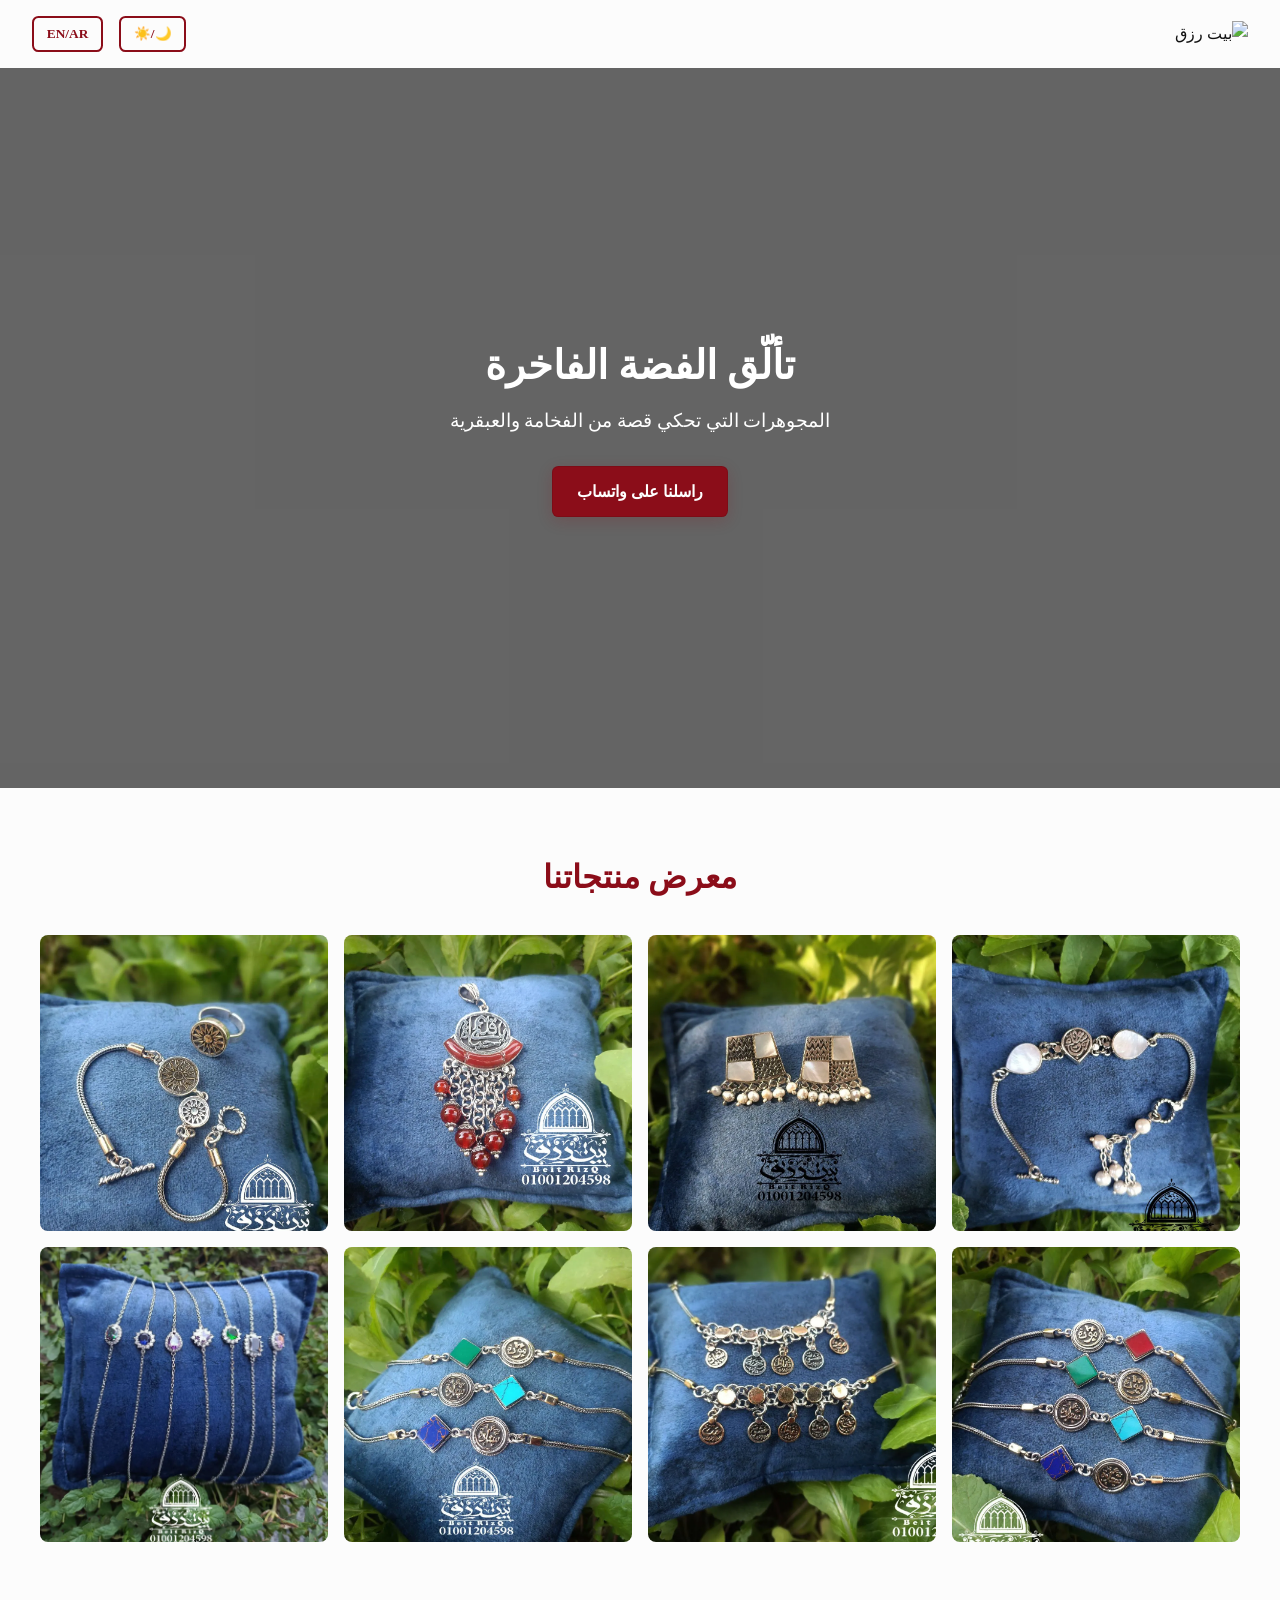
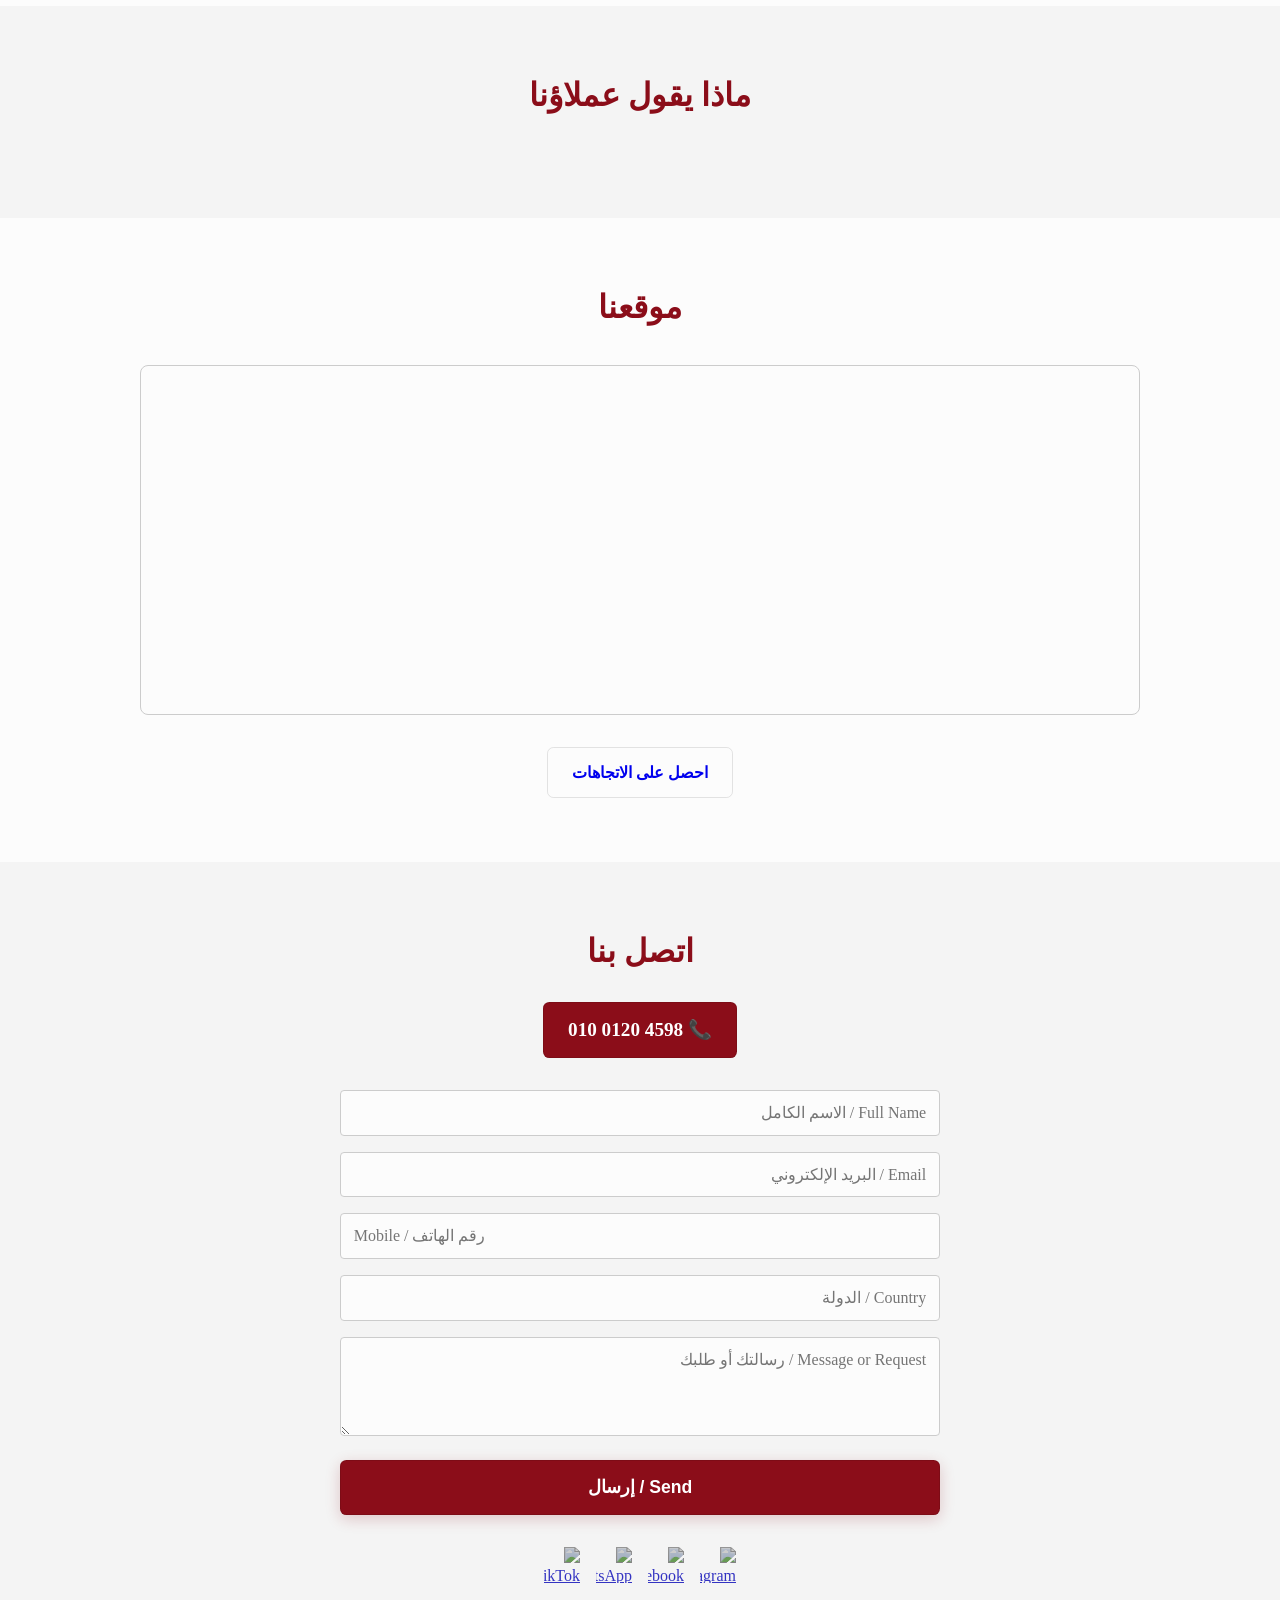
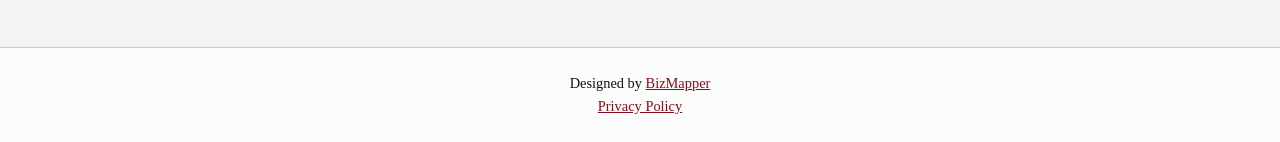
==== index.html @ 174e09ca "VS Code ElfSight" ====
<!DOCTYPE html>
<html lang="ar" dir="rtl" data-theme="light">
<head>
  <meta charset="UTF-8">
  <meta http-equiv="X-UA-Compatible" content="IE=edge">
  <meta name="viewport" content="width=device-width, initial-scale=1.0">
  <title>بيت رزق – Luxury Silver Shop</title>
  <meta name="description" content="بيت رزق هو متجر فضة فاخر يقدم قطعاً يدوية عالية الجودة من الأساور، الخواتم والقلائد المصنوعة بحرفية عربية أصيلة.">
  <meta property="og:title" content="بيت رزق – Luxury Silver Shop">
  <meta property="og:description" content="Explore premium handcrafted silver jewelry. Elegant, authentic, and made with love.">
  <meta property="og:image" content="Images/Silver Logo (1).png">
  <meta property="og:url" content="https://beit-rizq.github.io/">
  <meta property="og:type" content="website">
  <meta name="twitter:card" content="summary_large_image">
  <meta name="twitter:title" content="بيت رزق – Luxury Silver Shop">
  <meta name="twitter:description" content="Explore premium handcrafted silver jewelry. Elegant, authentic, and made with love.">
  <meta name="twitter:image" content="Images/Silver Logo (1).png">
  <meta http-equiv="Cache-Control" content="max-age=31536000, must-revalidate">
  <meta name="referrer" content="strict-origin-when-cross-origin">
  <link rel="preload" href="Images/Silver Logo (1).png" as="image">
  <link href="https://fonts.googleapis.com/css2?family=Amiri:wght@400;700&family=Playfair+Display:ital,wght@0,400;0,700;1,400&display=swap" rel="preload" as="style" onload="this.onload=null;this.rel='stylesheet'">
  <noscript><link rel="stylesheet" href="https://fonts.googleapis.com/css2?family=Amiri:wght@400;700&family=Playfair+Display:ital,wght@0,400;0,700;1,400&display=swap"></noscript>
  <script type="application/ld+json">
  {
    "@context": "https://schema.org",
    "@type": "JewelryStore",
    "name": "بيت رزق",
    "alternateName": "Beit Rizq",
    "url": "https://beit-rizq.github.io/",
  "logo": "Images/Silver Logo (1).png",
    "telephone": "+20-10-0120-4598",
    "address": {
      "@type": "PostalAddress",
      "streetAddress": "",
      "addressLocality": "Cairo",
      "addressCountry": "EG"
    },
    "openingHoursSpecification": [
      {"dayOfWeek":"Monday","opens":"11:45","closes":"23:00"},
      {"dayOfWeek":"Tuesday","opens":"11:45","closes":"23:00"},
      {"dayOfWeek":"Wednesday","opens":"11:45","closes":"23:00"},
      {"dayOfWeek":"Thursday","opens":"11:45","closes":"23:00"},
      {"dayOfWeek":"Friday","opens":"13:45","closes":"23:00"},
      {"dayOfWeek":"Saturday","opens":"12:00","closes":"23:00"},
      {"dayOfWeek":"Sunday","opens":"00:00","closes":"23:00"}
    ],
    "sameAs": [
      "https://www.instagram.com/beitrizq",
      "https://www.facebook.com/BeitRizq",
      "https://www.tiktok.com/@beitrizq"
    ]
  }
  </script>
  <link rel="icon" href="Images/Logo (1).svg" type="image/svg+xml">
  <!-- Basic security meta (prefer to set these as server headers) -->
  <meta http-equiv="Content-Security-Policy" content="default-src 'self' https:; script-src 'self' https://elfsightcdn.com 'unsafe-inline'; img-src 'self' data: https:; style-src 'self' https://fonts.googleapis.com 'unsafe-inline'; frame-src https://www.google.com;">
  <meta http-equiv="X-Frame-Options" content="SAMEORIGIN">
  <link rel="preconnect" href="https://fonts.googleapis.com">
  <link rel="preconnect" href="https://fonts.gstatic.com" crossorigin>
  <link href="https://fonts.googleapis.com/css2?family=Amiri:wght@400;700&family=Playfair+Display:ital,wght@0,400;0,700;1,400&display=swap" rel="stylesheet">
  <style>
    /* -------------------------------------------------
       CSS Variables (Theming)
    ------------------------------------------------- */
    :root {
      --bg-color: #0f0f10;
      --text-color: #ffffff;
      --secondary-bg: #161616;
      --accent-color: #c62828; /* Slightly stronger red for contrast */
      --accent-text: #ffffff;
      --card-bg: #1e1e1e;
      --icon-filter: invert(80%);
      --border-color: #2c2c2c;
      --btn-border: 1px solid rgba(255, 255, 255, 0.18);
    }
    [data-theme="light"] {
      --bg-color: #fcfcfc;
      --text-color: #111;
      --secondary-bg: #f4f4f4;
      --accent-color: #8b0d19; /* Keep vivid red for light mode */
      --accent-text: #ffffff;
      --card-bg: #fff;
      --icon-filter: invert(20%);
      --border-color: #ccc;
      --btn-border: 1px solid rgba(0, 0, 0, 0.1);
    }

    /* -------------------------------------------------
       Global Reset & Typography
    ------------------------------------------------- */
    *, *::before, *::after { box-sizing: border-box; margin: 0; padding: 0; }
    html { font-size: 16px; scroll-behavior: smooth; }
    body {
      font-family: 'Amiri', serif;
      background: var(--bg-color);
      color: var(--text-color);
      line-height: 1.6;
      transition: background 0.3s, color 0.3s;
    }
    body[lang="en"] {
      font-family: 'Playfair Display', serif;
    }

    /* -------------------------------------------------
       Helper Classes
    ------------------------------------------------- */
    .btn {
      display: inline-block;
      padding: .75rem 1.5rem;
      border-radius: .4rem;
      text-decoration: none;
      font-weight: 600;
      transition: transform .2s, background .2s, color .2s, border-color .2s;
      cursor: pointer;
      border: var(--btn-border);
    }
    a:focus, button:focus { outline: 3px dashed #ffd2d2; outline-offset: 3px; }
    .btn:hover { transform: translateY(-2px); }
    .primary { background: var(--accent-color); color: var(--accent-text); box-shadow: 0 4px 15px rgba(139, 13, 25, 0.2); }
    .secondary { background: transparent; border: 2px solid var(--accent-color); color: var(--accent-color); }
    .map-btn { margin-top: .5rem; }

    /* -------------------------------------------------
       Header
    ------------------------------------------------- */
    .site-header {
      display: flex; justify-content: space-between; align-items: center;
      padding: 1rem 2rem;
    }
    .controls {
      display: flex; gap: 1rem;
    }
    .lang-toggle, .theme-toggle {
      background: none; border: 2px solid var(--accent-color);
      color: var(--accent-color); cursor: pointer;
      padding: .5rem .8rem; border-radius: .4rem;
      font-family: inherit; font-weight: bold;
      transition: all 0.3s;
    }
    .lang-toggle:hover, .theme-toggle:hover {
      background: var(--accent-color); color: var(--accent-text);
    }

    /* -------------------------------------------------
       Hero
    ------------------------------------------------- */
    .hero {
      position: relative; min-height: 80vh;
      background: url('assets/images/gallery/hero-bg.png') center/cover no-repeat;
      display: flex; align-items: center; justify-content: center; text-align: center;
    }
    .hero::before { content: ""; position: absolute; inset: 0; background: rgba(0,0,0,.6); }
    .hero-content { position: relative; max-width: 700px; color: #fff; padding: 0 1rem; }
    .hero h1 { font-size: 2.5rem; margin-bottom: .5rem; }
    .hero p { font-size: 1.2rem; margin-bottom: 1.5rem; }
    .hero-cta .btn { margin: .3rem; }

    /* -------------------------------------------------
       Gallery
    ------------------------------------------------- */
    .gallery { padding: 4rem 1rem; background: var(--bg-color); text-align: center; }
    .gallery h2 { margin-bottom: 2rem; font-size: 2rem; color: var(--accent-color); }
    .grid { display: grid; gap: 1rem; grid-template-columns: repeat(auto-fit, minmax(250px, 1fr)); max-width: 1200px; margin: 0 auto; }
    .gallery-item { overflow: hidden; border-radius: .5rem; position: relative; cursor: pointer; }
    .gallery-item img { width: 100%; height: 100%; object-fit: cover; aspect-ratio: 1; transition: transform .4s, filter .4s; }
    .gallery-item:hover img { transform: scale(1.08); filter: brightness(1.2); }

    /* -------------------------------------------------
       Reviews
    ------------------------------------------------- */
    .reviews { padding: 4rem 1rem; background: var(--secondary-bg); text-align: center; }
    .reviews h2 { margin-bottom: 2rem; color: var(--accent-color); font-size: 2rem; }
    .cards { display: flex; flex-wrap: wrap; gap: 1.5rem; justify-content: center; }
    .review-card {
      background: var(--card-bg); border-radius: .5rem; padding: 1.5rem; max-width: 300px;
      box-shadow: 0 4px 6px rgba(0,0,0,0.1); border: 1px solid var(--border-color);
    }
    .review-text { margin-bottom: .8rem; color: var(--text-color); font-size: 1.1rem; font-style: italic; }
    .review-author { font-weight: bold; color: var(--accent-color); margin-bottom: .5rem; }
    .stars { color: #ffb400; letter-spacing: 2px;}

    /* -------------------------------------------------
       Map Section
    ------------------------------------------------- */
    .map-section { padding: 4rem 1rem; background: var(--bg-color); text-align: center; }
    .map-section h2 { margin-bottom: 2rem; color: var(--accent-color); font-size: 2rem; }
    .map-container { width: 100%; max-width: 1000px; margin: 0 auto 1.5rem auto; height: 350px; overflow: hidden; border-radius: .5rem; border: 1px solid var(--border-color); }
    .map-container iframe { width: 100%; height: 100%; border: none; }

    /* -------------------------------------------------
       Contact & Form
    ------------------------------------------------- */
    .contact { padding: 4rem 1rem; background: var(--secondary-bg); text-align: center; }
    .contact h2 { margin-bottom: 1.5rem; color: var(--accent-color); font-size: 2rem; }
    .phone .btn { background: var(--accent-color); color: var(--accent-text); font-size: 1.2rem; }
    
    .form-container { max-width: 600px; margin: 2rem auto; }
    .contact-form { text-align: left; }
    body[dir="rtl"] .contact-form { text-align: right; }
    body[dir="rtl"] .contact-form input, 
    body[dir="rtl"] .contact-form textarea {
      direction: rtl;
      text-align: right;
    }
    .contact-form .form-group { margin-bottom: 1rem; }
    .contact-form input, .contact-form textarea {
      width: 100%; padding: 0.8rem; border-radius: 4px;
      border: 1px solid var(--border-color);
      background: var(--bg-color); color: var(--text-color);
      font-family: inherit; font-size: 1rem;
    }
    .contact-form input:focus, .contact-form textarea:focus {
      outline: none; border-color: var(--accent-color);
    }

    .social { margin-top: 1.5rem; display: flex; justify-content: center; align-items: center; gap: 1rem; flex-wrap: wrap; }
    .social-btn { display: inline-flex; transition: transform 0.2s; }
    .social-btn:hover { transform: scale(1.1); }
    .social-btn img { width: 36px; height: 36px; filter: var(--icon-filter); transition: filter 0.3s; }

    /* -------------------------------------------------
       Footer
    ------------------------------------------------- */
    .site-footer { background: var(--bg-color); color: var(--text-color); text-align: center; padding: 1.5rem 0; font-size: .9rem; border-top: 1px solid var(--border-color); }
    .site-footer a { color: var(--accent-color); text-decoration: underline; }

    /* Hide redundant Elfsight headers if any */
    .elfsight-app-2c168b0a-53d8-4f7d-93f6-b2f24f18480a [class*="Header__Container"],
    .elfsight-app-2c168b0a-53d8-4f7d-93f6-b2f24f18480a [class*="Header__Title"] {
      display: none !important;
    }

    @media (max-width: 768px) {
      .hero h1 { font-size: 2rem; }
      .hero p   { font-size: 1rem; }
      .site-header { flex-direction: column; gap: 1rem; }
    }
  </style>
</head>
<body>

  <!-- HEADER -->
  <header class="site-header">
    <div class="logo">
      <picture>
        <source srcset="Images/WebP/Logo.webp" type="image/webp">
        <img src="Images/Logo (1).svg" alt="بيت رزق" width="180" height="60" loading="lazy" style="height:60px; width:auto;">
      </picture>
    </div>
    <div class="controls">
      <button id="theme-toggle" class="theme-toggle" aria-label="Toggle Theme">🌙/☀️</button>
      <button id="lang-toggle" class="lang-toggle" aria-label="Toggle language">EN/AR</button>
    </div>
  </header>

  <!-- HERO -->
  <section class="hero">
    <div class="hero-content">
      <h1 data-key="heroTitle">تألّق الفضة الفاخرة</h1>
      <p data-key="heroTagline">المجوهرات التي تحكي قصة من الفخامة والعبقرية</p>
      <div class="hero-cta">
        <a href="https://wa.me/201001204598" target="_blank" class="btn primary" data-key="ctaWhatsApp">راسلنا على واتساب</a>
      </div>
    </div>
  </section>

  <!-- GALLERY -->
  <section class="gallery" id="gallery">
    <h2 data-key="galleryTitle">معرض منتجاتنا</h2>
    <div class="grid">
      <figure class="gallery-item">
        <picture>
          <source srcset="Images/WebP/Silver Products (1).webp" type="image/webp">
          <img src="Images/Silver Products (1).jpeg" alt="Luxury silver product 1" width="800" height="800" loading="lazy" data-webp="Images/WebP/Silver Products (1).webp">
        </picture>
      </figure>
      <figure class="gallery-item">
        <picture>
          <source srcset="Images/WebP/Silver Products (2).webp" type="image/webp">
          <img src="Images/Silver Products (2).jpeg" alt="Luxury silver product 2" width="800" height="800" loading="lazy" data-webp="Images/WebP/Silver Products (2).webp">
        </picture>
      </figure>
      <figure class="gallery-item">
        <picture>
          <source srcset="Images/WebP/Silver Products (3).webp" type="image/webp">
          <img src="Images/Silver Products (3).jpeg" alt="Luxury silver product 3" width="800" height="800" loading="lazy" data-webp="Images/WebP/Silver Products (3).webp">
        </picture>
      </figure>
      <figure class="gallery-item">
        <picture>
          <source srcset="Images/WebP/Silver Products (4).webp" type="image/webp">
          <img src="Images/Silver Products (4).jpeg" alt="Luxury silver product 4" width="800" height="800" loading="lazy" data-webp="Images/WebP/Silver Products (4).webp">
        </picture>
      </figure>
      <figure class="gallery-item">
        <picture>
          <source srcset="Images/WebP/Silver Products (5).webp" type="image/webp">
          <img src="Images/Silver Products (5).jpeg" alt="Luxury silver product 5" width="800" height="800" loading="lazy" data-webp="Images/WebP/Silver Products (5).webp">
        </picture>
      </figure>
      <figure class="gallery-item">
        <picture>
          <source srcset="Images/WebP/Silver Products (6).webp" type="image/webp">
          <img src="Images/Silver Products (6).jpeg" alt="Luxury silver product 6" width="800" height="800" loading="lazy" data-webp="Images/WebP/Silver Products (6).webp">
        </picture>
      </figure>
      <figure class="gallery-item">
        <picture>
          <source srcset="Images/WebP/Silver Products (7).webp" type="image/webp">
          <img src="Images/Silver Products (7).jpeg" alt="Luxury silver product 7" width="800" height="800" loading="lazy" data-webp="Images/WebP/Silver Products (7).webp">
        </picture>
      </figure>
      <figure class="gallery-item">
        <picture>
          <source srcset="Images/WebP/Silver Products (8).webp" type="image/webp">
          <img src="Images/Silver Products (8).jpeg" alt="Luxury silver product 8" width="800" height="800" loading="lazy" data-webp="Images/WebP/Silver Products (8).webp">
        </picture>
      </figure>
    </div>
  </section>

  <!-- REVIEWS -->
  <section class="reviews" id="reviews">
    <h2 data-key="reviewsTitle">ماذا يقول عملاؤنا</h2>
    <!-- Elfsight Google Reviews | Beit Rizq -->
    <script src="https://elfsightcdn.com/platform.js" async></script>
    <div class="elfsight-app-2c168b0a-53d8-4f7d-93f6-b2f24f18480a" data-elfsight-app-lazy></div>
  </section>

  <main>
  <!-- MAP -->
  <section class="map-section" id="location">
    <h2 data-key="mapTitle">موقعنا</h2>
    <div class="map-container">
      <iframe title="Beit Rizq location map" src="https://www.google.com/maps/embed?pb=!1m18!1m12!1m3!1d3453.3497205258313!2d31.3477724!3d30.055508500000002!2m3!1f0!2f0!3f0!3m2!1i1024!2i768!4f13.1!3m3!1m2!1s0x14583fd1852aab5f%3A0xe222489d8785d224!2z2YHYttmK2KfYqiDYqNmK2Kog2LHYstmC!5e0!3m2!1sen!2seg!4v1777378479763!5m2!1sen!2seg" width="600" height="450" style="border:0;" allowfullscreen="" loading="lazy" referrerpolicy="no-referrer-when-downgrade"></iframe>
    </div>
    <a href="https://maps.app.goo.gl/vjRJ3wNR5MDJojx86" target="_blank" class="btn map-btn" data-key="directionsBtn">احصل على الاتجاهات</a>
  </section>

  <!-- CONTACT -->
  <section class="contact" id="contact">
    <h2 data-key="contactTitle">اتصل بنا</h2>
    <p class="phone"><a href="tel:+201001204598" class="btn phone-btn">📞 <span dir="ltr" style="display: inline-block;">010 0120 4598</span></a></p>
    
    <div class="form-container">
      <form action="https://formsubmit.co/mgold742@gmail.com" method="POST" class="contact-form">
        <div class="form-group">
          <input type="text" name="name" placeholder="Full Name / الاسم الكامل" required>
        </div>
        <div class="form-group">
          <input type="email" name="email" placeholder="Email / البريد الإلكتروني" required>
        </div>
        <div class="form-group">
          <input type="tel" name="phone" placeholder="Mobile / رقم الهاتف" required>
        </div>
        <div class="form-group">
          <input type="text" name="country" placeholder="Country / الدولة" required>
        </div>
        <div class="form-group">
          <textarea name="message" placeholder="Message or Request / رسالتك أو طلبك" rows="4" required></textarea>
        </div>
        <!-- FormSubmit automatically includes CAPTCHA on the submission page -->
        <button type="submit" class="btn primary" style="width:100%; font-size: 1.1rem; padding: 1rem;">Send / إرسال</button>
      </form>
    </div>

    <div class="social">
      <a href="https://www.instagram.com/beitrizq" target="_blank" rel="noopener noreferrer" class="social-btn" aria-label="Instagram">
        <img src="https://simpleicons.org/icons/instagram.svg" alt="Instagram" width="24" height="24" loading="lazy">
      </a>
      <a href="https://www.facebook.com/BeitRizq" target="_blank" rel="noopener noreferrer" class="social-btn" aria-label="Facebook">
        <img src="https://simpleicons.org/icons/facebook.svg" alt="Facebook" width="24" height="24" loading="lazy">
      </a>
      <a href="https://wa.me/201001204598" target="_blank" rel="noopener noreferrer" class="social-btn" aria-label="WhatsApp">
        <img src="https://simpleicons.org/icons/whatsapp.svg" alt="WhatsApp" width="24" height="24" loading="lazy">
      </a>
      <a href="https://www.tiktok.com/@beitrizq?_r=1&_t=ZS-95ukS9pSSYu" target="_blank" rel="noopener noreferrer" class="social-btn" aria-label="TikTok">
        <img src="https://simpleicons.org/icons/tiktok.svg" alt="TikTok" width="24" height="24" loading="lazy">
      </a>
    </div>
  </section>

  <!-- FOOTER -->
  <footer class="site-footer">
    <p>Designed by <a href="https://bizmapper.github.io" target="_blank" rel="noopener">BizMapper</a></p>
    <p><a href="privacy.html">Privacy Policy</a></p>
  </footer>

  <script>
    // --- TRANSLATIONS ---
    const translations = {
      ar: {
        heroTitle: "تألّق الفضة الفاخرة",
        heroTagline: "المجوهرات التي تحكي قصة من الفخامة والعبقرية",
        ctaWhatsApp: "راسلنا على واتساب",
        galleryTitle: "معرض منتجاتنا",
        reviewsTitle: "ماذا يقول عملاؤنا",
        mapTitle: "موقعنا",
        directionsBtn: "احصل على الاتجاهات",
        contactTitle: "اتصل بنا"
      },
      en: {
        heroTitle: "Luxury Silver Elegance",
        heroTagline: "Jewelry that tells a story of opulence and craftsmanship",
        ctaWhatsApp: "Message on WhatsApp",
        galleryTitle: "Our Gallery",
        reviewsTitle: "What Our Clients Say",
        mapTitle: "Our Location",
        directionsBtn: "Get Directions",
        contactTitle: "Contact"
      }
    };

    let currentLang = "ar";
    const translationNodes = Array.from(document.querySelectorAll('[data-key]'));
    function applyTranslations() {
      translationNodes.forEach(el => {
        const key = el.dataset.key;
        if (translations[currentLang] && translations[currentLang][key]) {
          el.textContent = translations[currentLang][key];
        }
      });
    }

    function setDirection(lang) {
      const html = document.documentElement;
      const body = document.body;
      if (lang === "ar") {
        html.setAttribute("lang", "ar");
        html.setAttribute("dir", "rtl");
        body.setAttribute("lang", "ar");
      } else {
        html.setAttribute("lang", "en");
        html.setAttribute("dir", "ltr");
        body.setAttribute("lang", "en");
      }
    }

    const langToggleEl = document.getElementById('lang-toggle');
    if (langToggleEl) {
      langToggleEl.addEventListener('click', () => {
        currentLang = currentLang === 'ar' ? 'en' : 'ar';
        setDirection(currentLang);
        applyTranslations();
      });
    }

    // --- THEME TOGGLE ---
    const themeToggleBtn = document.getElementById('theme-toggle');
    const htmlEl = document.documentElement;
    if (themeToggleBtn) {
      themeToggleBtn.addEventListener('click', () => {
        const currentTheme = htmlEl.getAttribute('data-theme');
        const newTheme = currentTheme === 'dark' ? 'light' : 'dark';
        htmlEl.setAttribute('data-theme', newTheme);
      });
    }

    // --- LIGHTBOX ---
    function createLightbox() {
      const lb = document.createElement("div");
      lb.id = "lightbox";
      lb.style.cssText = `
        position:fixed; inset:0; background:rgba(0,0,0,.9);
        display:none; align-items:center; justify-content:center; z-index:10000;
        padding: 2rem; cursor: pointer;`;
      const img = document.createElement("img");
      img.style.maxWidth = "100%";
      img.style.maxHeight = "100%";
      img.style.objectFit = "contain";
      img.style.borderRadius = "8px";
      lb.appendChild(img);
      document.body.appendChild(lb);
      lb.addEventListener("click", () => (lb.style.display = "none"));
      return {
        show(src) {
          img.src = src;
          lb.style.display = "flex";
        }
      };
    }
    // Lazy-init lightbox to reduce startup cost
    let lightbox;
    function initLightboxIfNeeded() {
      if (lightbox) return;
      lightbox = createLightbox();
      document.querySelectorAll('.gallery-item img').forEach(img => {
        img.addEventListener('click', () => lightbox.show(img.dataset.src || img.src));
      });
    }
    // Observe when gallery intersects viewport, then init
    if ('IntersectionObserver' in window) {
      const galleryObserver = new IntersectionObserver((entries, obs) => {
        entries.forEach(e => {
          if (e.isIntersecting) {
            initLightboxIfNeeded();
            obs.disconnect();
          }
        });
      });
      const galleryEl = document.querySelector('.gallery');
      if (galleryEl) galleryObserver.observe(galleryEl);
    } else {
      // Fallback
      initLightboxIfNeeded();
    }

    // --- LAZY-SWAP WEBP FOR IMAGES ---
    function lazySwapWebP() {
      if (!('IntersectionObserver' in window)) return;
      const imgs = document.querySelectorAll('img[data-webp]');
      const imgObserver = new IntersectionObserver((entries, obs) => {
        entries.forEach(entry => {
          if (entry.isIntersecting) {
            const img = entry.target;
            const webp = img.getAttribute('data-webp');
            if (webp) {
              const test = new Image();
              test.src = webp;
              test.onload = () => {
                const parent = img.parentNode;
                const source = parent && parent.querySelector('source[type="image/webp"]');
                if (source) source.srcset = webp;
                img.src = webp;
              };
            }
            obs.unobserve(img);
          }
        });
      }, {rootMargin: '200px'});
      imgs.forEach(i => imgObserver.observe(i));
    }

    // --- INIT (defer non-critical work to idle) ---
    setDirection(currentLang);
    applyTranslations();
    const idle = window.requestIdleCallback || function(fn){ return setTimeout(fn, 200); };
    idle(() => {
      try { initLightboxIfNeeded(); } catch(e) { /* safe fallback */ }
      try { lazySwapWebP(); } catch(e) { /* safe fallback */ }
      try { lazyLoadThirdParties(); } catch(e) { /* safe fallback */ }
    });
  </script>
  </main>
</body>
</html>
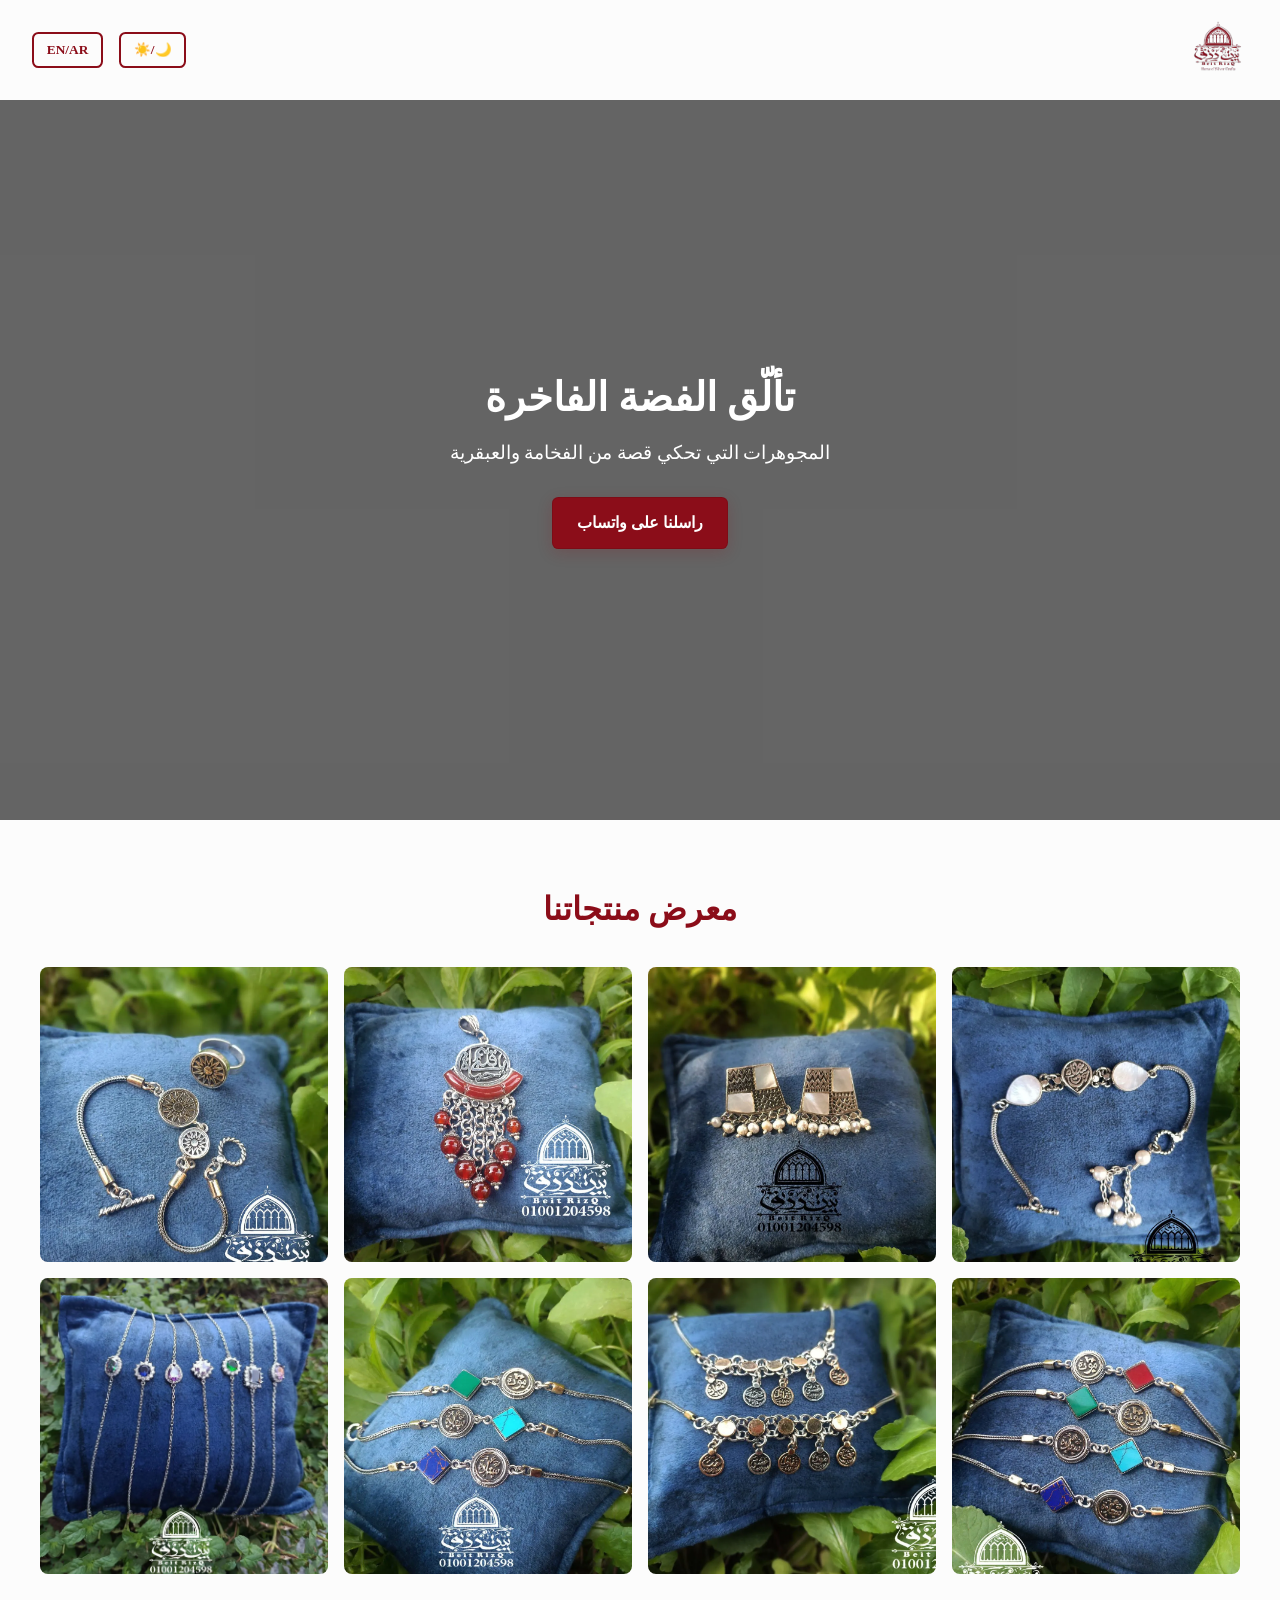
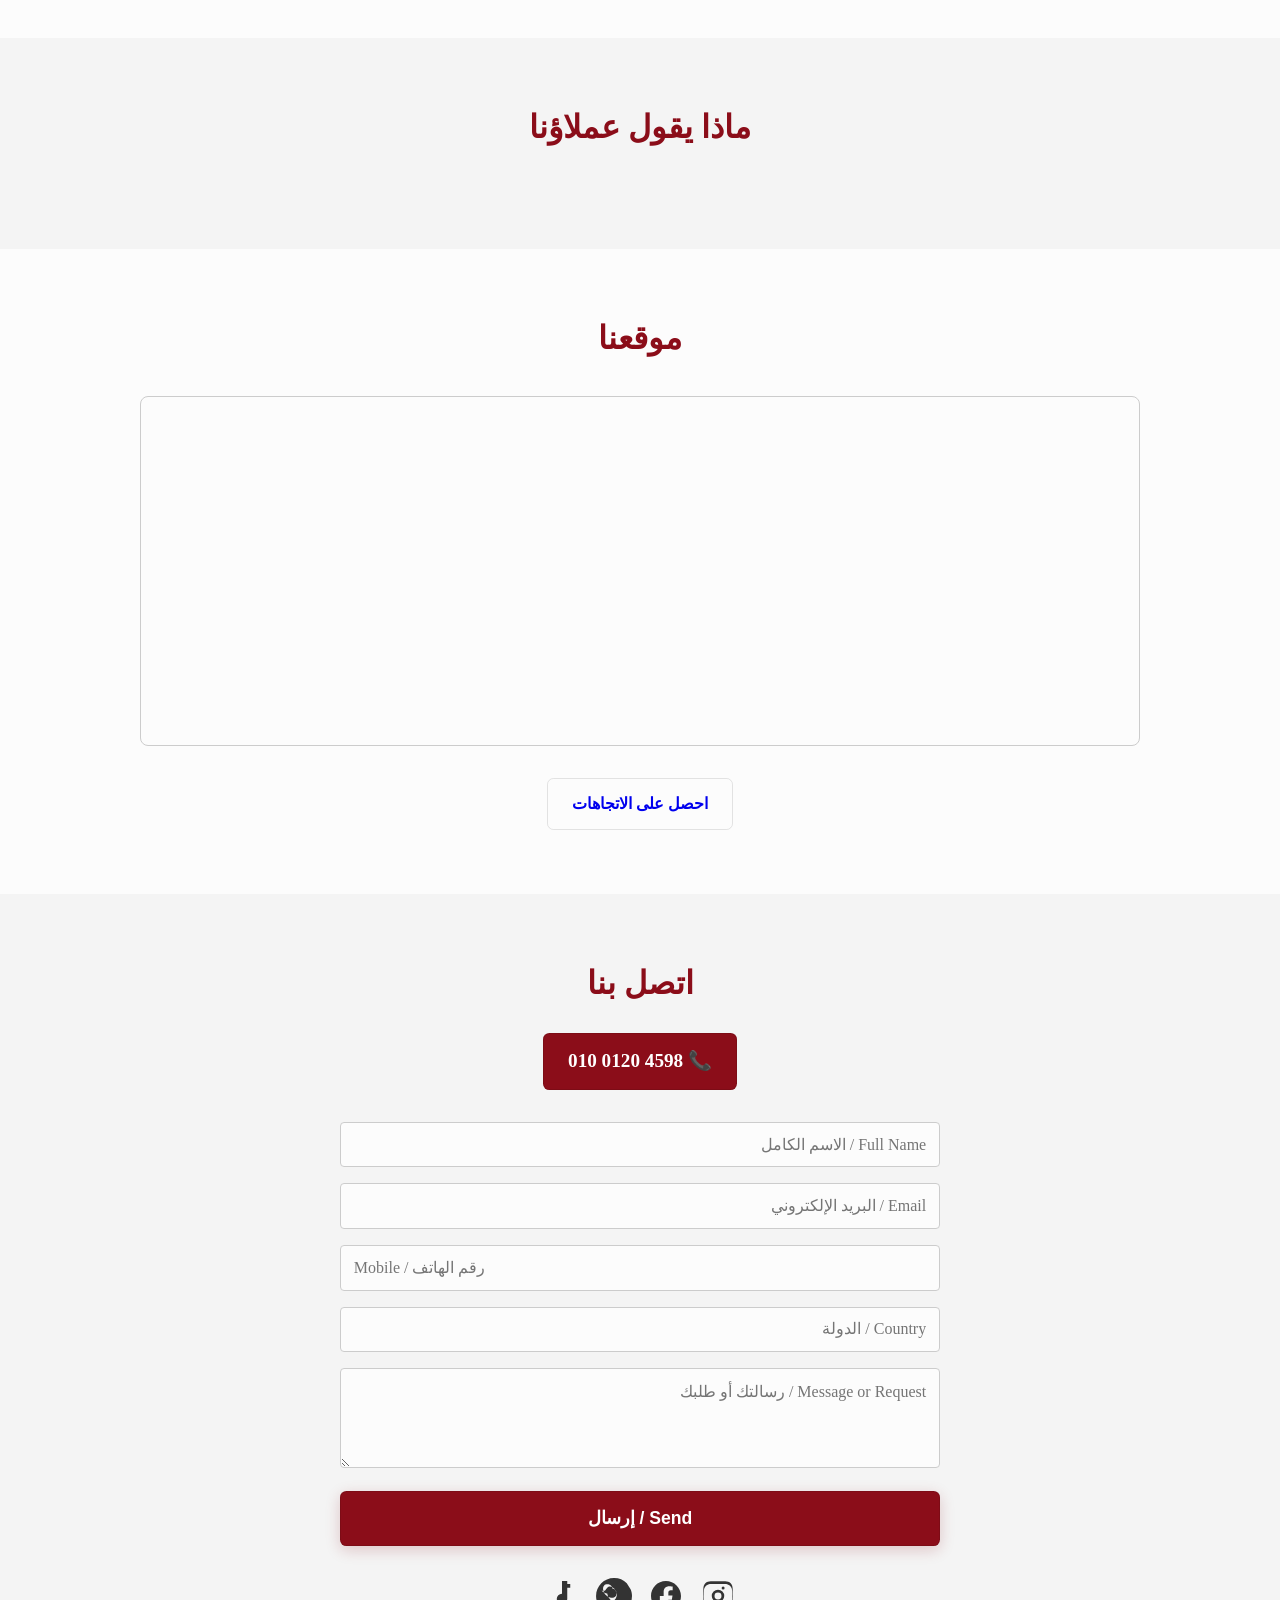
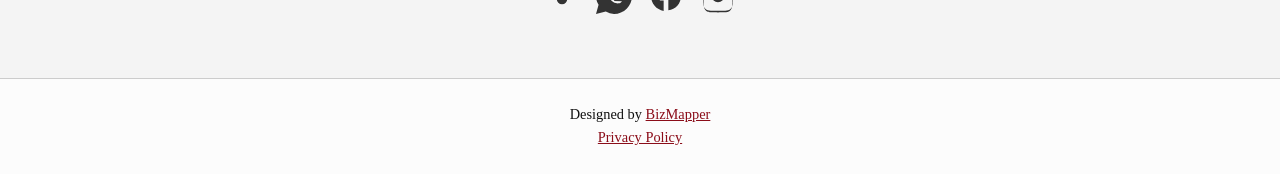
==== commit 05e636d9: "AG Logo" ====
--- a/index.html
+++ b/index.html
@@ -51,7 +51,7 @@
     ]
   }
   </script>
-  <link rel="icon" href="Images/Logo (1).svg" type="image/svg+xml">
+  <link rel="icon" href="Images/Logo%20(1).svg" type="image/svg+xml">
   <!-- Basic security meta (prefer to set these as server headers) -->
   <meta http-equiv="Content-Security-Policy" content="default-src 'self' https:; script-src 'self' https://elfsightcdn.com 'unsafe-inline'; img-src 'self' data: https:; style-src 'self' https://fonts.googleapis.com 'unsafe-inline'; frame-src https://www.google.com;">
   <meta http-equiv="X-Frame-Options" content="SAMEORIGIN">
@@ -243,8 +243,8 @@
   <header class="site-header">
     <div class="logo">
       <picture>
-        <source srcset="Images/WebP/Logo.webp" type="image/webp">
-        <img src="Images/Logo (1).svg" alt="بيت رزق" width="180" height="60" loading="lazy" style="height:60px; width:auto;">
+        <source srcset="Images/WebP/Logo (1).webp" type="image/webp">
+        <img src="Images/Logo%20(1).svg" alt="بيت رزق" width="180" height="60" loading="lazy" style="height:60px; width:auto;">
       </picture>
     </div>
     <div class="controls">
@@ -366,16 +366,16 @@
 
     <div class="social">
       <a href="https://www.instagram.com/beitrizq" target="_blank" rel="noopener noreferrer" class="social-btn" aria-label="Instagram">
-        <img src="https://simpleicons.org/icons/instagram.svg" alt="Instagram" width="24" height="24" loading="lazy">
+        <img src="Images/Icons/instagram.svg" alt="Instagram" width="24" height="24" loading="lazy">
       </a>
       <a href="https://www.facebook.com/BeitRizq" target="_blank" rel="noopener noreferrer" class="social-btn" aria-label="Facebook">
-        <img src="https://simpleicons.org/icons/facebook.svg" alt="Facebook" width="24" height="24" loading="lazy">
+        <img src="Images/Icons/facebook.svg" alt="Facebook" width="24" height="24" loading="lazy">
       </a>
       <a href="https://wa.me/201001204598" target="_blank" rel="noopener noreferrer" class="social-btn" aria-label="WhatsApp">
-        <img src="https://simpleicons.org/icons/whatsapp.svg" alt="WhatsApp" width="24" height="24" loading="lazy">
+        <img src="Images/Icons/whatsapp.svg" alt="WhatsApp" width="24" height="24" loading="lazy">
       </a>
       <a href="https://www.tiktok.com/@beitrizq?_r=1&_t=ZS-95ukS9pSSYu" target="_blank" rel="noopener noreferrer" class="social-btn" aria-label="TikTok">
-        <img src="https://simpleicons.org/icons/tiktok.svg" alt="TikTok" width="24" height="24" loading="lazy">
+        <img src="Images/Icons/tiktok.svg" alt="TikTok" width="24" height="24" loading="lazy">
       </a>
     </div>
   </section>
@@ -538,7 +538,6 @@
     idle(() => {
       try { initLightboxIfNeeded(); } catch(e) { /* safe fallback */ }
       try { lazySwapWebP(); } catch(e) { /* safe fallback */ }
-      try { lazyLoadThirdParties(); } catch(e) { /* safe fallback */ }
     });
   </script>
   </main>
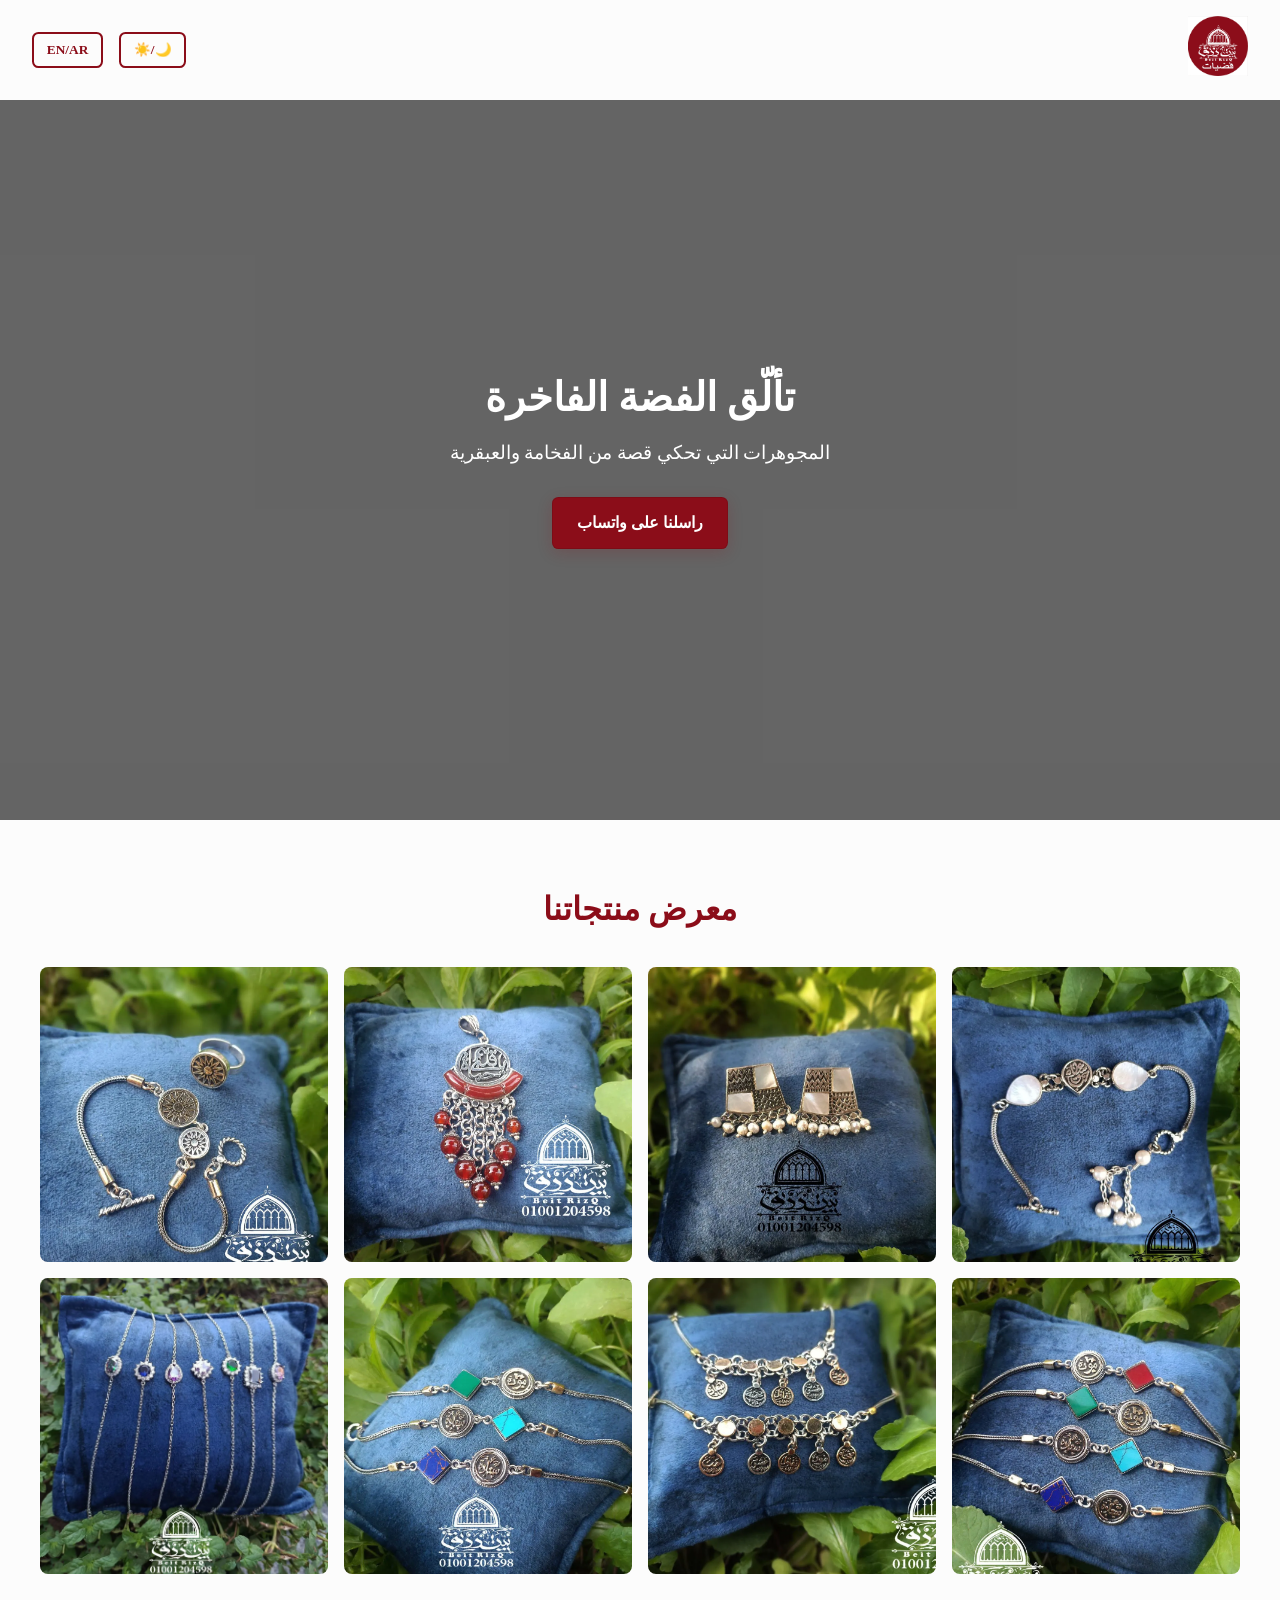
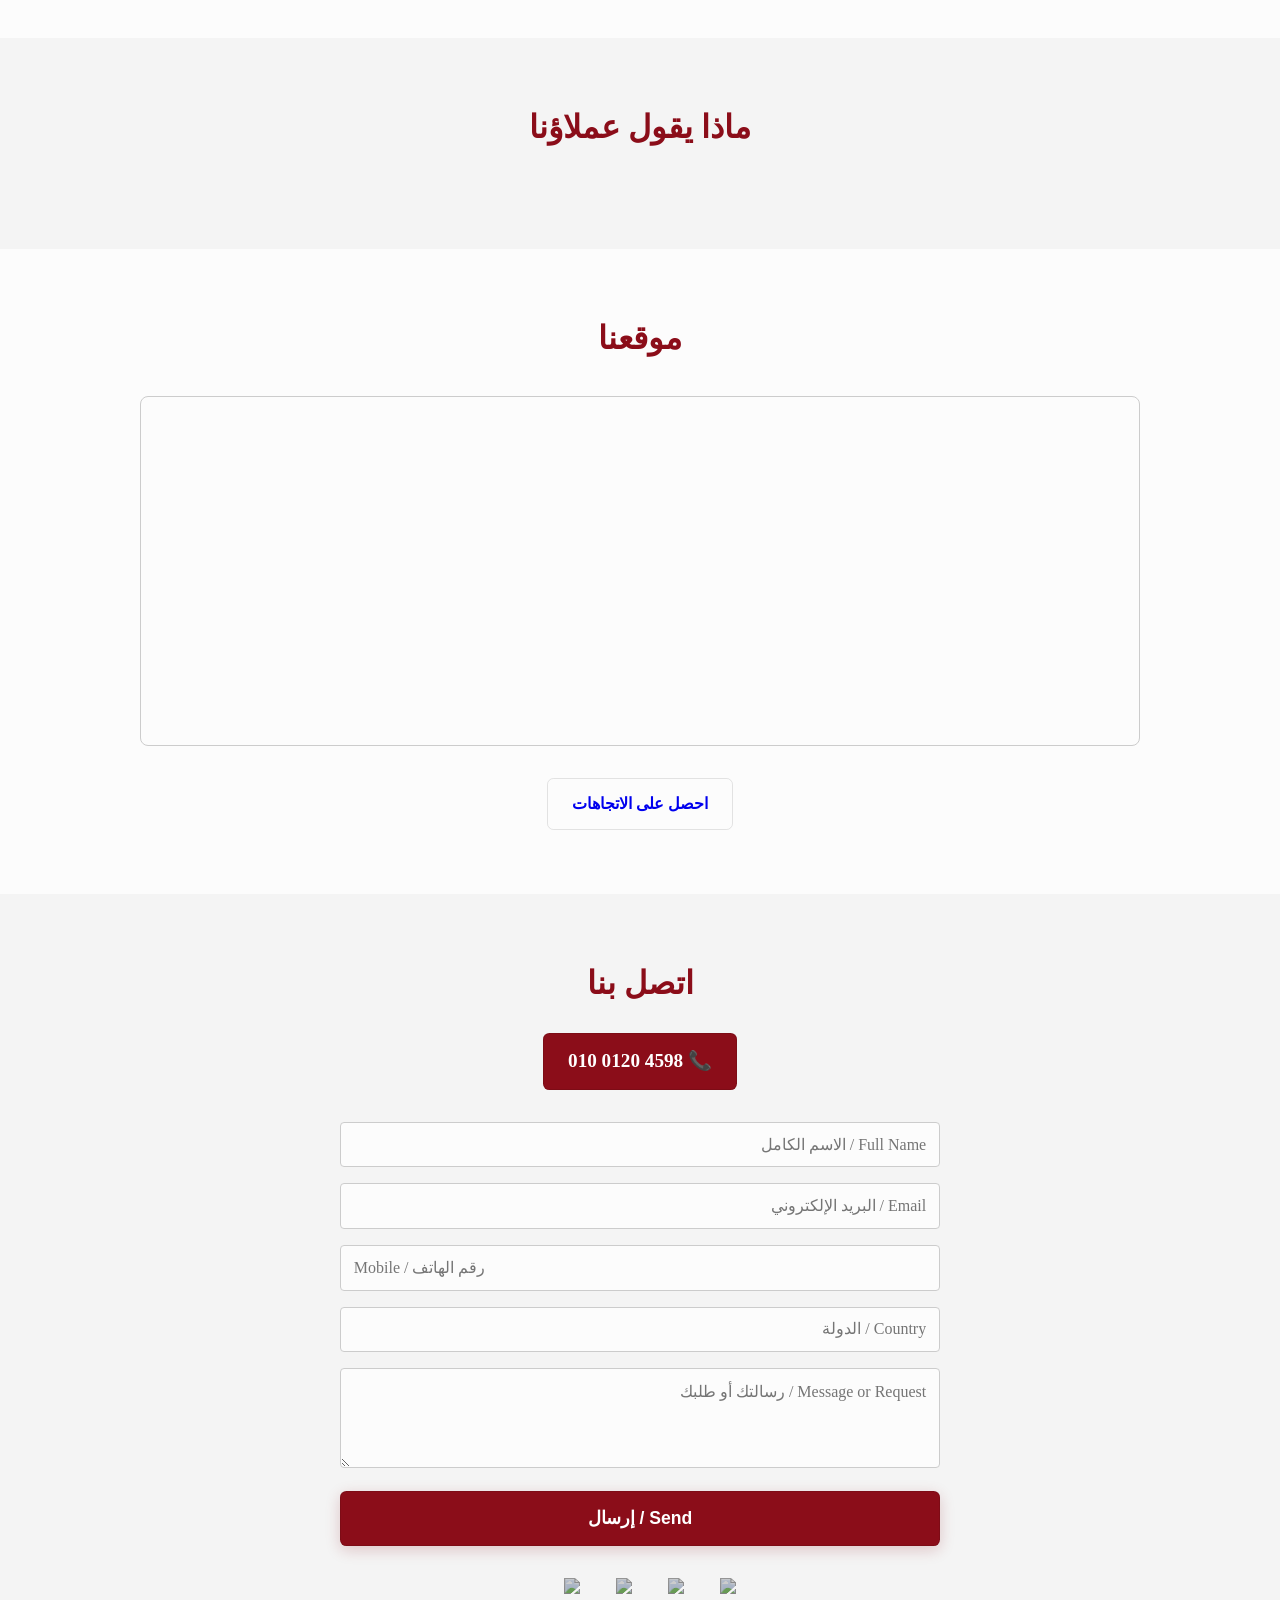
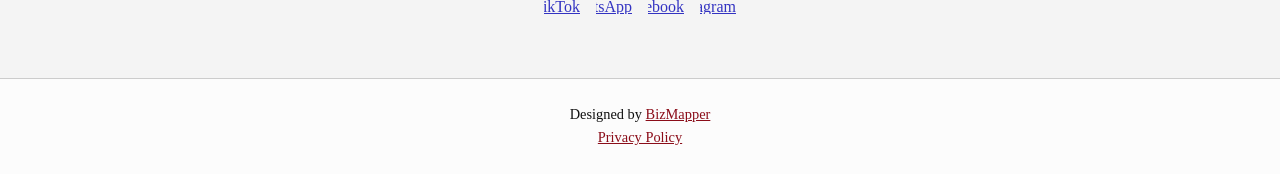
==== commit e966d13a: "AG Logo" ====
--- a/index.html
+++ b/index.html
@@ -243,7 +243,7 @@
   <header class="site-header">
     <div class="logo">
       <picture>
-        <source srcset="Images/WebP/Logo (1).webp" type="image/webp">
+        <source srcset="Images/WebP/Logo%20(1).webp" type="image/webp">
         <img src="Images/Logo%20(1).svg" alt="بيت رزق" width="180" height="60" loading="lazy" style="height:60px; width:auto;">
       </picture>
     </div>
